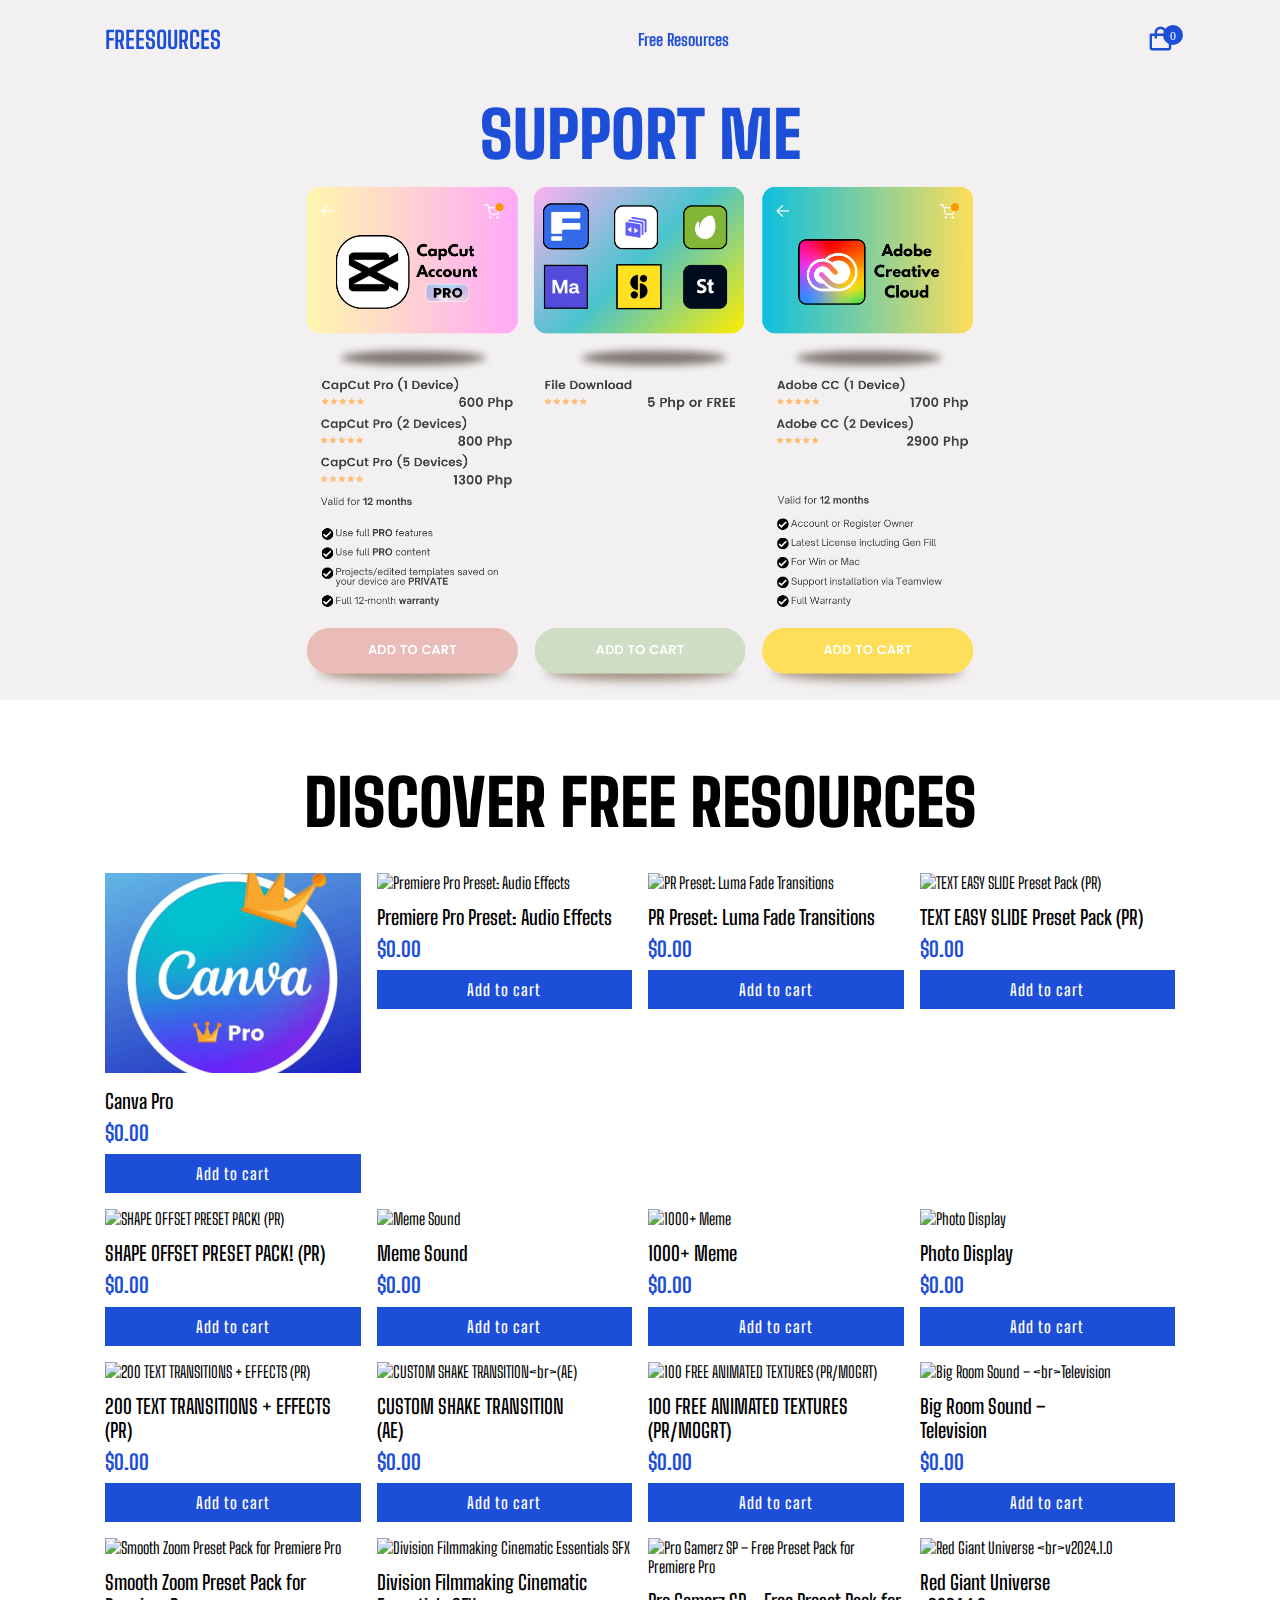
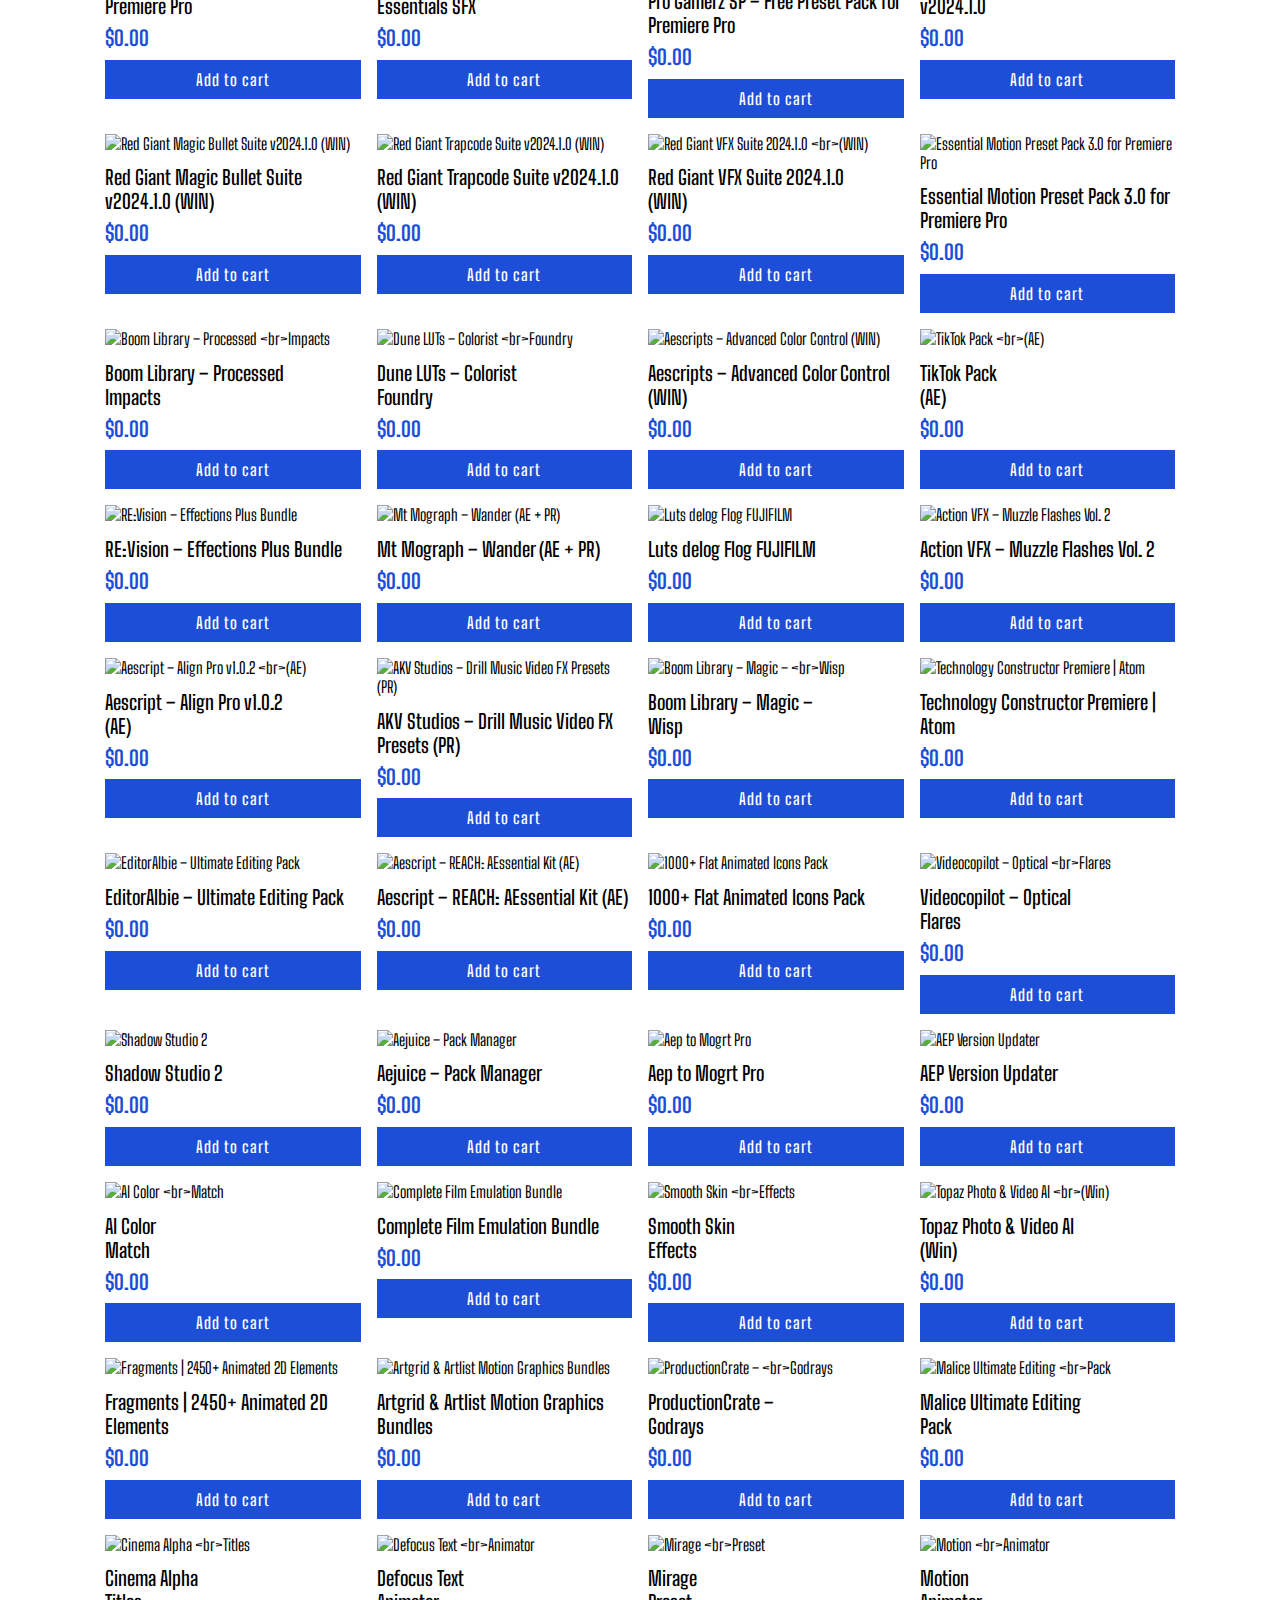
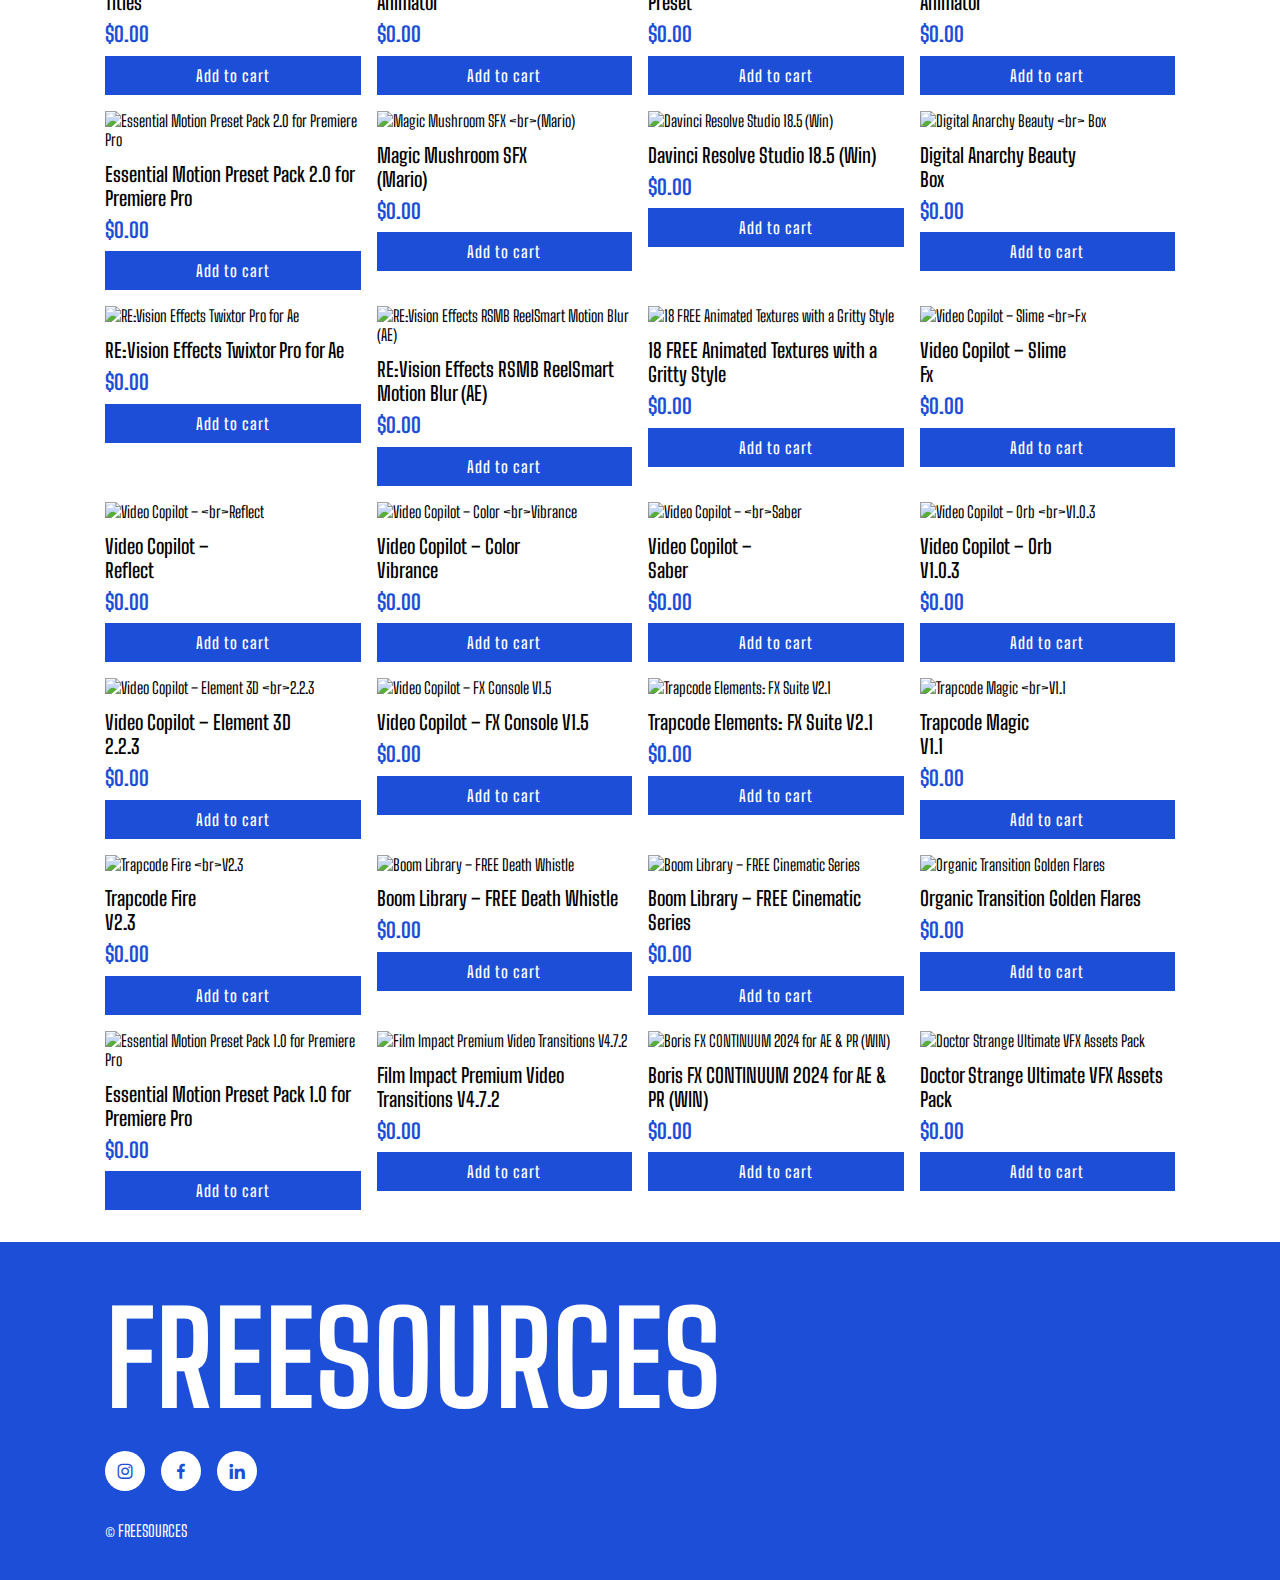
==== index.html @ 87ae4674 "online-selling-website" ====
<!DOCTYPE html>
<html lang="en">
<head>
    <meta charset="UTF-8">
    <meta name="viewport" content="width=device-width, initial-scale=1.0">
    <title>Ecommerce Website</title>
    <!-- link to css -->
     <link rel="stylesheet" href="css/style.css">
     <!-- box icons-->
     <link href='https://unpkg.com/boxicons@2.1.4/css/boxicons.min.css' rel='stylesheet'/>
</head>
<body>
    <!-- Header -->
     <header>
        <!-- nav -->
         <div class="nav container">
            <!--menu icon-->
            <i class='bx bx-menu' id="menu-icon"></i>
            <!-- logo -->
            <a href="index.html" class="logo">FREESOURCES</a>
            <!-- nav bar-->
             <div class="navbar"> 
                <a href="index.html#products" class="nav-link">Free Resources</a>
                <!--<a href="index.html#products" class="nav-link">Man</a>
                <a href="index.html#products" class="nav-link">Kids</a>
                <a href="index.html#products" class="nav-link">Accessories</a> -->
             </div>
             <!-- cart icon -->
              <a href="cart.html">
                <i class="bx bx-shopping-bag" id="cart-icon" data-quantity="0"></i>
              </a>
         </div>
     </header>
     <!-- home -->
      <section class="home" id="home">
        <div class="home-img container">
            <img src="assets/Capcut Account.png" alt="">
        </div>
      </section>
      <!-- products -->
        <!-- shortcut: section.products.container#products -->
      <section class="products container" id="products">
        <!-- heading -->
         <h2 class="heading">Discover Free Resources</h2>
         <!-- products container -->
          <!--.product-container#productList-->
          <div class="product-container" id="productList"></div>
      </section>
      <!-- footer -->
       <div class="footer" id="footer">
            <div class="footer-c container">
                <div class="footer-box">
                    <h2>FREESOURCES</h2>
                    <div class="social">
                        <a href="https://www.instagram.com/anle_day/?igsh=NTc4MTIwNjQ2YQ%3D%3D" target="_black"><i class='bx bxl-instagram' ></i></a>
                        <a href="https://www.facebook.com/annhat.le.969?mibextid=JRoKGi" target="_blank"><i class='bx bxl-facebook' ></i></a>
                        <a href="https://www.linkedin.com/in/an-le-willing-to-learn/" target="_blank"><i class='bx bxl-linkedin' ></i></a>
                    </div>
                </div>
                <!--<div class="footer-box">
                    <h3>Help</h3>
                    <a href="#">Contact Us</a>
                    <a href="#">FAQ</a>
                    <a href="#">Shipment</a>
                    <a href="#">Payment</a>
                    <a href="#">Track Your Order</a>
                    <a href="#">Return Your Order</a>
                </div>
                <div class="footer-box">
                    <h3>Legal Information</h3>
                        <a href="#">Privacy Policy</a>
                        <a href="#">Terms & Condition</a>
                        <a href="#">Return Policy</a>
                        <a href="#">Community</a>
                        <a href="#">Get Card</a>
                </div> -->
            </div>
            <p class="copyright container">&#169 Freesources</p>
       </div>
      <!-- link to JS -->
    <script src="js/main.js"></script>
    <script src="js/menu.js"></script>

</body>
</html>
---- css/style.css ----
/* google fonts */
@import url("https://fonts.googleapis.com/css2?family=Big+Shoulders+Text:wght@100..900&family=Poppins:ital,wght@0,100;0,200;0,300;0,400;0,500;0,600;0,700;0,800;0,900;1,100;1,200;1,300;1,400;1,500;1,600;1,700;1,800;1,900&display=swap");
*{
    font-family: "Big Shoulders Text", sans-serif;
    padding: 0;
    margin: 0;
    box-sizing: border-box;
    scroll-behavior: smooth;
    scroll-padding-top: 2rem;
    text-decoration: none;
    list-style: none;
}

/* some variables */
:root {
    --main-color: #1D4ED8;
    --text-color: #000;
    --bg-color: #fff;
    --container-color: #1e1e2a;   
}
body {
    color: var(--text-color);
    background: var(--bg-color);
}
img {
    width: 100%;
}
section {
    padding: 4rem 0 2rem;
}
.container {
    max-width: 1070px;
    margin: auto;
    width: 100%;
}
header {
    position: fixed;
    width: 100%;
    top: 0;
    left: 0;
    z-index: 100;
}

header.shadow {
    background: linear-gradient(270deg, #f2f0f1, #e0e0e0, #d1d1d1, #c2c2c2);
    background-size: 600% 600%;
    box-shadow: 0 1px 4px hsla(0, 4%, 15%, 0.1);
    animation: backgroundMove 8s ease infinite;
    transition: 0.5s ease;
}

@keyframes backgroundMove {
    0% {
        background-position: 0% 50%;
    }
    50% {
        background-position: 100% 50%;
    }
    100% {
        background-position: 0% 50%;
    }
}

.nav {
    display: flex;
    align-items: center;
    justify-content: space-between;
    padding: 25px 0;
}
#menu-icon {
    font-size: 28px;
    cursor: pointer;
    color: var(--main-color);
    display: none;
}
.logo {
    font-size: 1.5rem;
    color: var(--main-color);
    text-transform: uppercase;
    font-weight: 700;
}
.navbar {
    display: flex;
    align-items: center;
    column-gap: 1rem;
}
.nav-link {
    font-size: 1.025rem;
    color: var(--main-color);
    font-weight: 700;
}
#cart-icon {
    position: relative;
    font-size: 1.8rem;
    color: var(--main-color);
    cursor: pointer;
}
#cart-icon[data-quantity="0"]::after {
    content: "";
}
#cart-icon[data-quantity]::after {
    content: attr(data-quantity);
    position: absolute;
    top: 0;
    right: -8px;
    width: 20px;
    height: 20px;
    background: var(--main-color);
    border-radius: 50%;
    color: var(--bg-color);
    font-size: 12px;
    font-weight: 500;
    display: flex;
    align-items: center;
    justify-content: center;
} 
.home {
    position: relative;
    background: #f2f0f1;
    min-height: 700px;
}
.home-img {
    width: 100%;
    position: absolute;
    bottom: 0;
    left: 50%;
    transform: translate(-50%);
    display: flex;
    justify-content: center;
}
.home-img img {
    max-width: 700px;
    width: 100%;
}
.home-img::before{
    content: "Support Me";
    font-size: 4rem;
    font-weight: 900;
    text-transform: uppercase;
    position: absolute;
    text-align: center;
    top: -60px;
    color: var(--main-color);
    z-index: -1;
}
.heading {
    font-size: 4rem;
    font-weight: 900;
    text-transform: uppercase;
    text-align: center;
}
.product-container {
    display: grid;
    grid-template-columns: repeat(4, 1fr);
    gap: 1rem;
    margin-top: 2rem;
}
.product-img {
    width: 100%;
    height: 200px;
    object-fit: cover;
}
.product-title {
    font-size: 1.25rem;
    font-weight: 600;
    color: var(--text-color);
    margin: 0.8rem 0 0.5rem;
}
.product-price {
    font-size: 1.3rem;
    font-weight: 700;
    color: var(--main-color);
}

.add-to-cart {
    background-color: var(--main-color);
    color: var(--bg-color);
    font-weight: 600;
    letter-spacing: 1px;
    display: flex;
    justify-content: center;
    padding: 10px;
    margin-top: 0.6rem;
    cursor: pointer;
}
.cart-container {
    margin-top: 3rem !important;
}
.back-homepage .bx{
    font-size: 24px;
    color: var(--text-color);
}
.back-homepage span{
    font-size: 1rem;
    font-weight: 600;
    color: var(--text-color);
}
.cart-s-title {
    font-size: 1.5rem;
    margin: 1.5rem 0;
}
.cart-box {
    display: grid;
    grid-template-columns: 80% 20%;
    gap: 1rem;
}
#cartItems {
    display: grid;
    row-gap: 1rem;
}
.cart-item {
    display: grid;
    grid-template-columns: 0.5fr 1fr 0.5fr 0.5fr;
    align-items: center;
    border-bottom: 1px solid #f2f0f1;
    padding-bottom: 10px;
}
.cart-item img{
    width: 80px;
    height: 80px;
    object-fit: cover;
    object-position: center;
}
.cart-item-title {
   font-size: 1.3rem; 
}
.cart-item-quantity {
    border: 1px solid var(--text-color);
    outline-color: var(--main-color);
    width: 2.8rem;
    text-align: center;
    border-radius: 4px;
    margin-top: 0.5rem;
    font-size: 1rem;
}
.cart-item-price {
    font-size: 1.3rem;
} 
.remove-from-cart {
    max-width: 80px;
    font-weight: 700;
    border: none;
    outline: none;
    background: red;
    color: var(--bg-color);
    padding: 8px; 
}
.cart-t {
    display: flex;
    flex-direction: column;
}
#cartTotal {
    font-size: 2rem;
    font-weight: 600;
} 
.checkout-btn {
    margin-top: 1rem; /* Similar margin as the checkout button */
    background: var(--main-color); /* Same background as checkout button */
    color: var(--bg-color); /* Same text color */
    text-align: center;
    padding: 10px; /* Same padding as checkout button */
    font-weight: 600;
    letter-spacing: 1px;
    text-transform: uppercase;
    max-width: 150px; /* Same width as checkout button */
    border-radius: 0; /* No rounded corners for a rectangular look */
    box-shadow: 0 4px 6px rgba(0, 0, 0, 0.1); /* Subtle shadow for depth */
    transition: background-color 0.3s ease, transform 0.3s ease; /* Smooth hover effect */
    cursor: pointer; /* Pointer cursor */
}

.checkout-btn:hover {
    background: #1f2e87; /* Darker shade on hover */
    transform: translateY(-3px); /* Slight lift on hover */
}
.chat-btn {
    margin-top: 1rem; /* Similar margin as the checkout button */
    background: var(--main-color); /* Same background as checkout button */
    color: var(--bg-color); /* Same text color */
    text-align: center;
    padding: 10px; /* Same padding as checkout button */
    font-weight: 600;
    letter-spacing: 1px;
    text-transform: uppercase;
    max-width: 150px; /* Same width as checkout button */
    border-radius: 0; /* No rounded corners for a rectangular look */
    box-shadow: 0 4px 6px rgba(0, 0, 0, 0.1); /* Subtle shadow for depth */
    transition: background-color 0.3s ease, transform 0.3s ease; /* Smooth hover effect */
    cursor: pointer; /* Pointer cursor */
}
.chat-btn:hover {
    background: #1f2e87; /* Darker shade on hover */
    transform: translateY(-3px); /* Slight lift on hover */
}
.footer {
    background: #1D4ED8;
    padding: 40px 0;
}
.footer-c {
    display: grid;
    grid-template-columns: 60% 20% 20%;
    gap: 1rem;
}
.footer-box {
    display: flex;
    flex-direction: column;
}
.footer-box h2{
    font-size: 8rem;
    color: var(--bg-color);
    text-transform: uppercase;
}
.social {
    display: flex;
    align-items: center;
    column-gap: 1rem;
}
.social .bx{
    background: var(--bg-color);
    color: #1D4ED8;
    font-size: 20px;
    padding: 10px;
    border-radius: 50%;
}
.footer-box h3{
    color: var(--bg-color);
    text-transform: uppercase;
}
.footer-box a{
    color: var(--bg-color);
    font-size: 1rem;
    text-transform: uppercase;
    margin-top: 1rem;
}
.copyright {
    color: var(--bg-color);
    text-transform: uppercase;
    padding-top: 30px;
}
/* responsive */
@media (max-width: 1200px) {
    .container {
        width: 90%;
        margin: 0 auto;
    }
    .home-img::before {
        font-size: 4rem;
        top: -60px;
    }
}
@media (max-width: 910px) {
    .nav {
        padding: 18px 0;
    }
    .home-img::before {
        font-size: 4rem;
        top: -60px;
    }
    .product-container {
        grid-template-columns: repeat(1, 1fr);
    }
}
@media (max-width: 720px) {
    .home {
        min-height: 620px;
    }
    .home-img::before {
        font-size: 4rem;
    }
    .cart-box {
        grid-template-columns: 1fr;
        gap: 2rem;
    }
    .footer-c {
        grid-template-columns: 1fr;
        gap: 2rem;
    }
}
@media (max-width: 550px) {
    #menu-icon {
        display: initial;
    } 
    .navbar {
        position: absolute;
        top: 100%;
        right: 0;
        left: 0;
        display: flex;
        flex-direction: column;
        background-color: #f2f0f1;
        row-gap: 0.5rem;
        text-align: center;
        padding: 10px 0;
        box-shadow: 0 20px 20px rgba(15, 54, 55, 0.2);
        clip-path: circle(0% at 0% 0%);
        transition: 0.6s;
    }
    .nav-link {
        display: block;
        padding: 15px;
    }
    .navbar.open-menu {
        clip-path: circle(144% at 0% 0%);
    }
    .home {
        min-height: 520px;
    }
    .home-img::before {
        font-size: 4rem;
        top: -70px;
    }
    .heading {
        font-size: 2.5rem;
    }
    .product-container {
        grid-template-columns: 1fr;
    }
    .footer-box h2 {
        font-size: 5rem; 
    }
}
@media (max-width: 390px) {
    .home {
        min-height: 400px;
    }
    .home-img::before {
        font-size: 4rem;
        top: -26px;
    }
    .product-container {
        grid-template-columns: 1fr;
    }
    .cart-item {
        gap: 10px;
    }
}
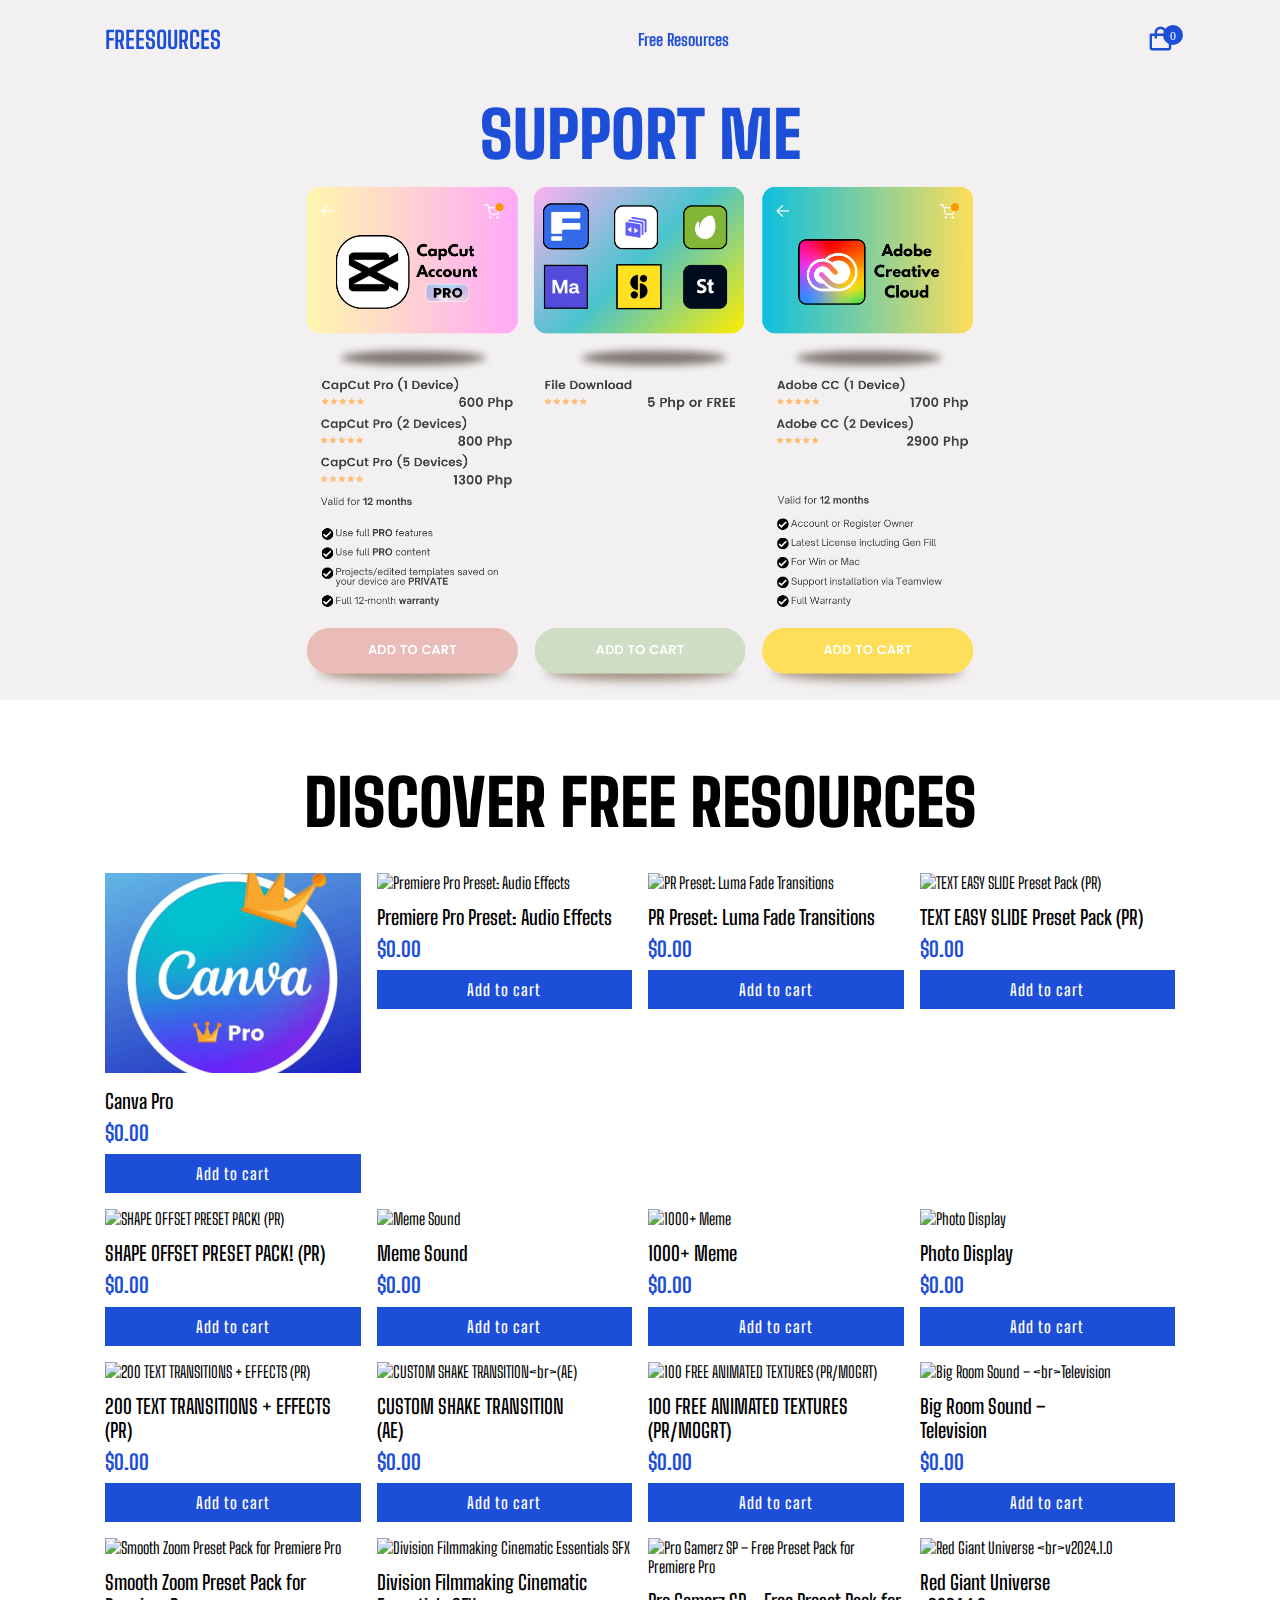
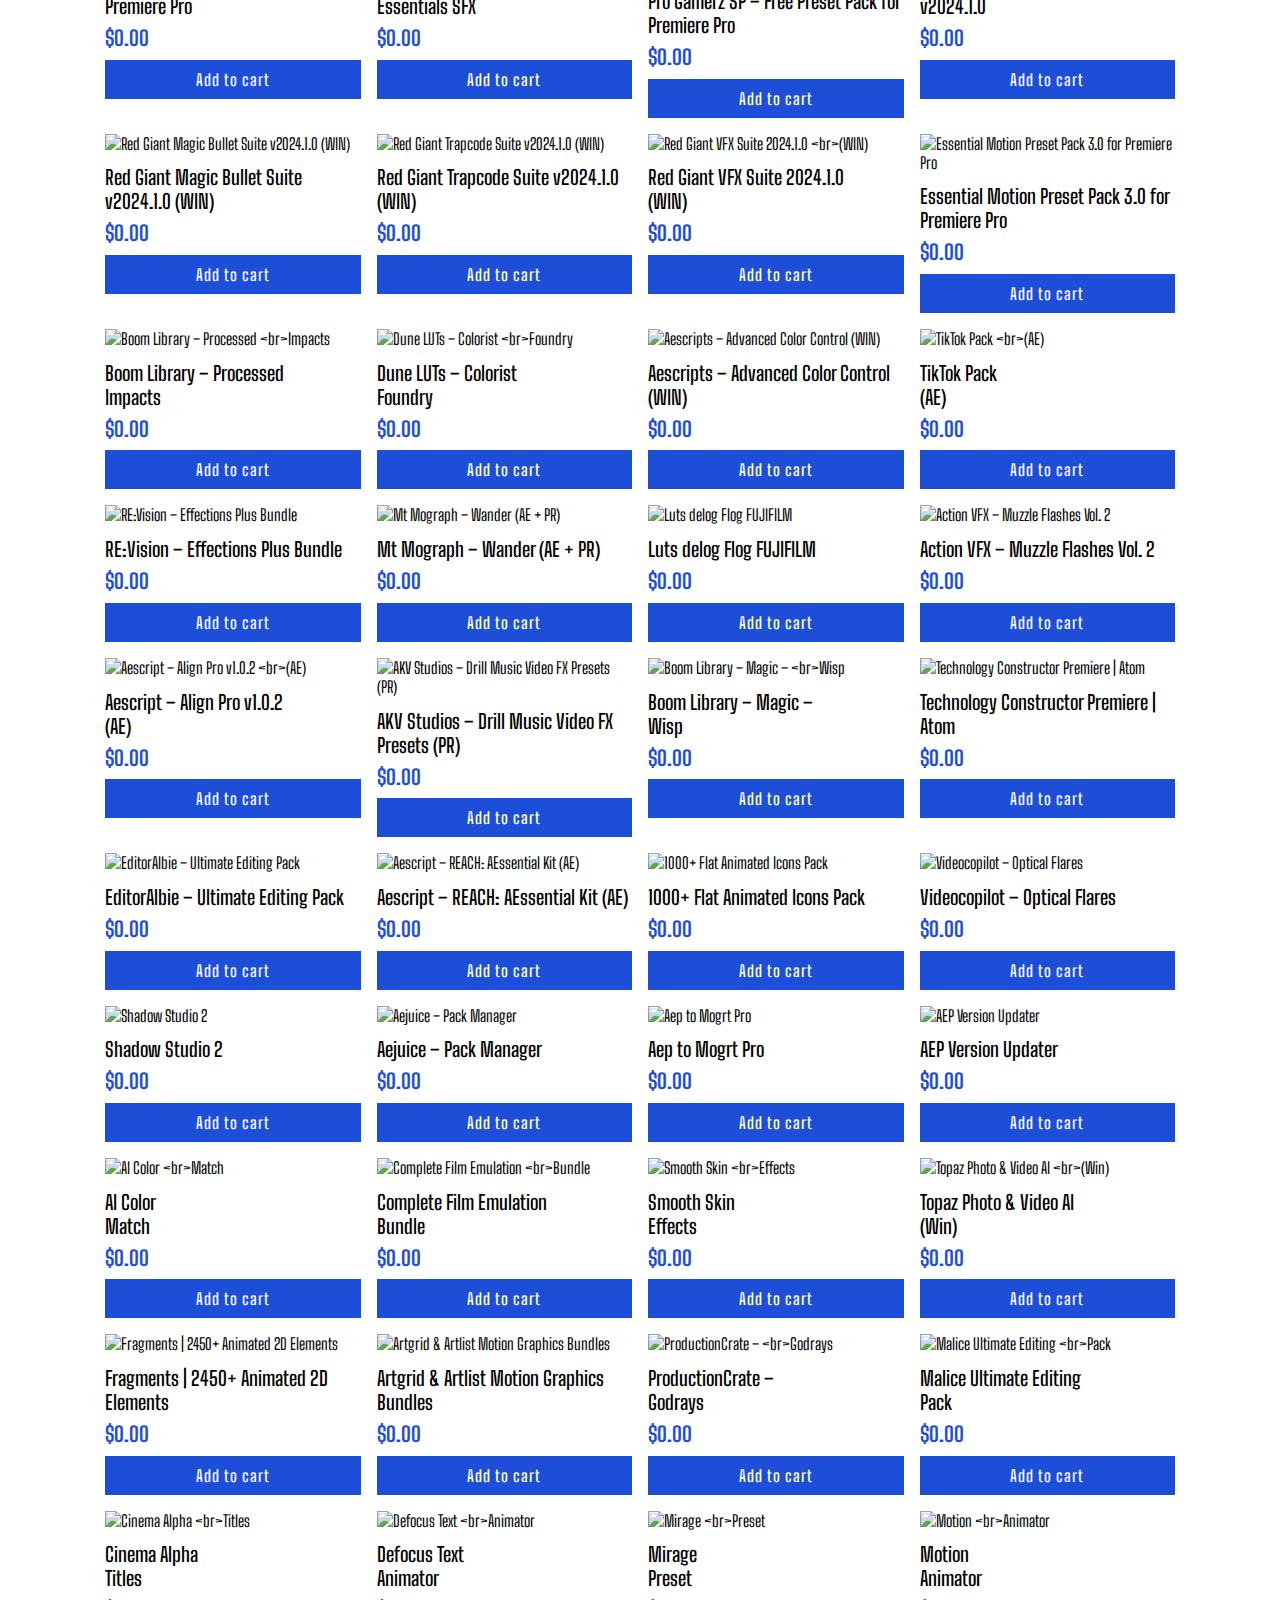
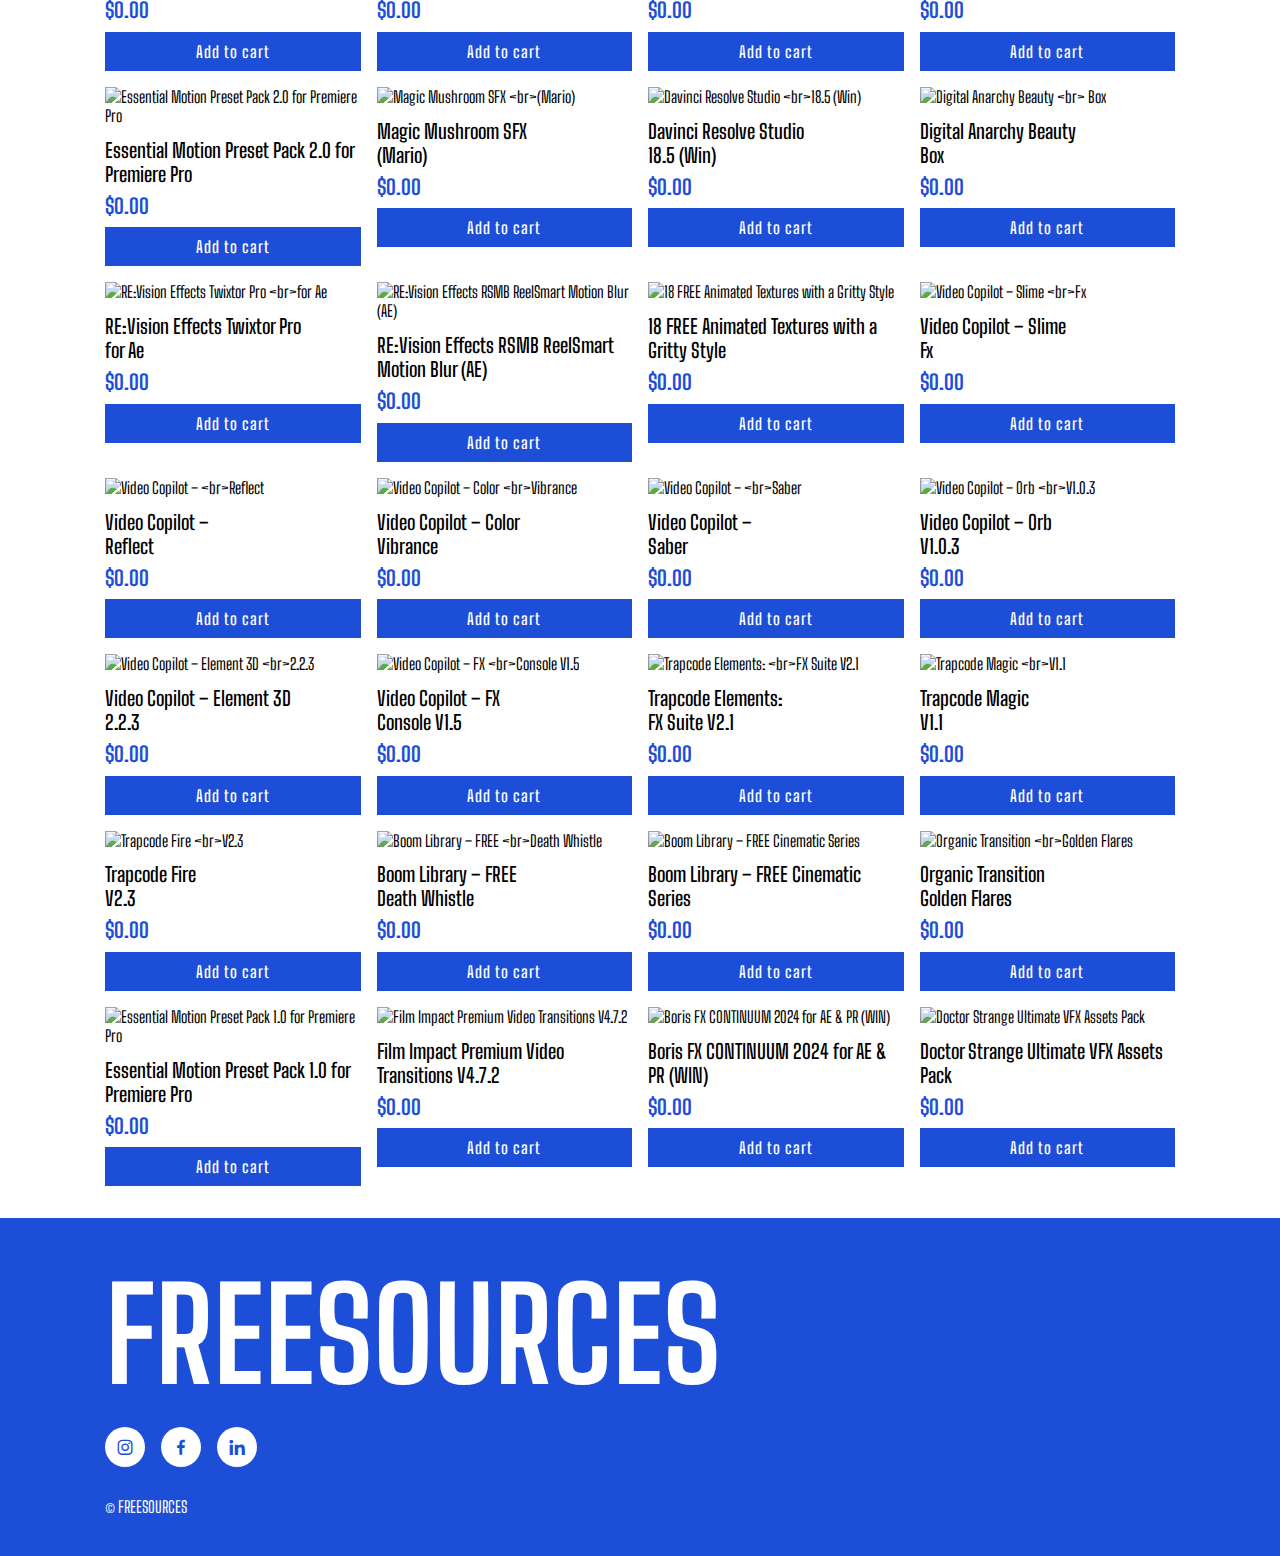
==== commit 8cb7fcba: "Update" ====
--- a/index.html
+++ b/index.html
@@ -2,6 +2,7 @@
 <html lang="en">
 <head>
     <meta charset="UTF-8">
+    <link rel="shortcut icon" type="x-icon" href="./assets/Black Oranye Archetype Inspired Logo.png">
     <meta name="viewport" content="width=device-width, initial-scale=1.0">
     <title>Ecommerce Website</title>
     <!-- link to css -->
@@ -10,6 +11,7 @@
      <link href='https://unpkg.com/boxicons@2.1.4/css/boxicons.min.css' rel='stylesheet'/>
 </head>
 <body>
+    
     <!-- Header -->
      <header>
         <!-- nav -->
@@ -17,7 +19,7 @@
             <!--menu icon-->
             <i class='bx bx-menu' id="menu-icon"></i>
             <!-- logo -->
-            <a href="index.html" class="logo">FREESOURCES</a>
+            <a href="#" class="logo" id="logo">FREESOURCES</a>
             <!-- nav bar-->
              <div class="navbar"> 
                 <a href="index.html#products" class="nav-link">Free Resources</a>
